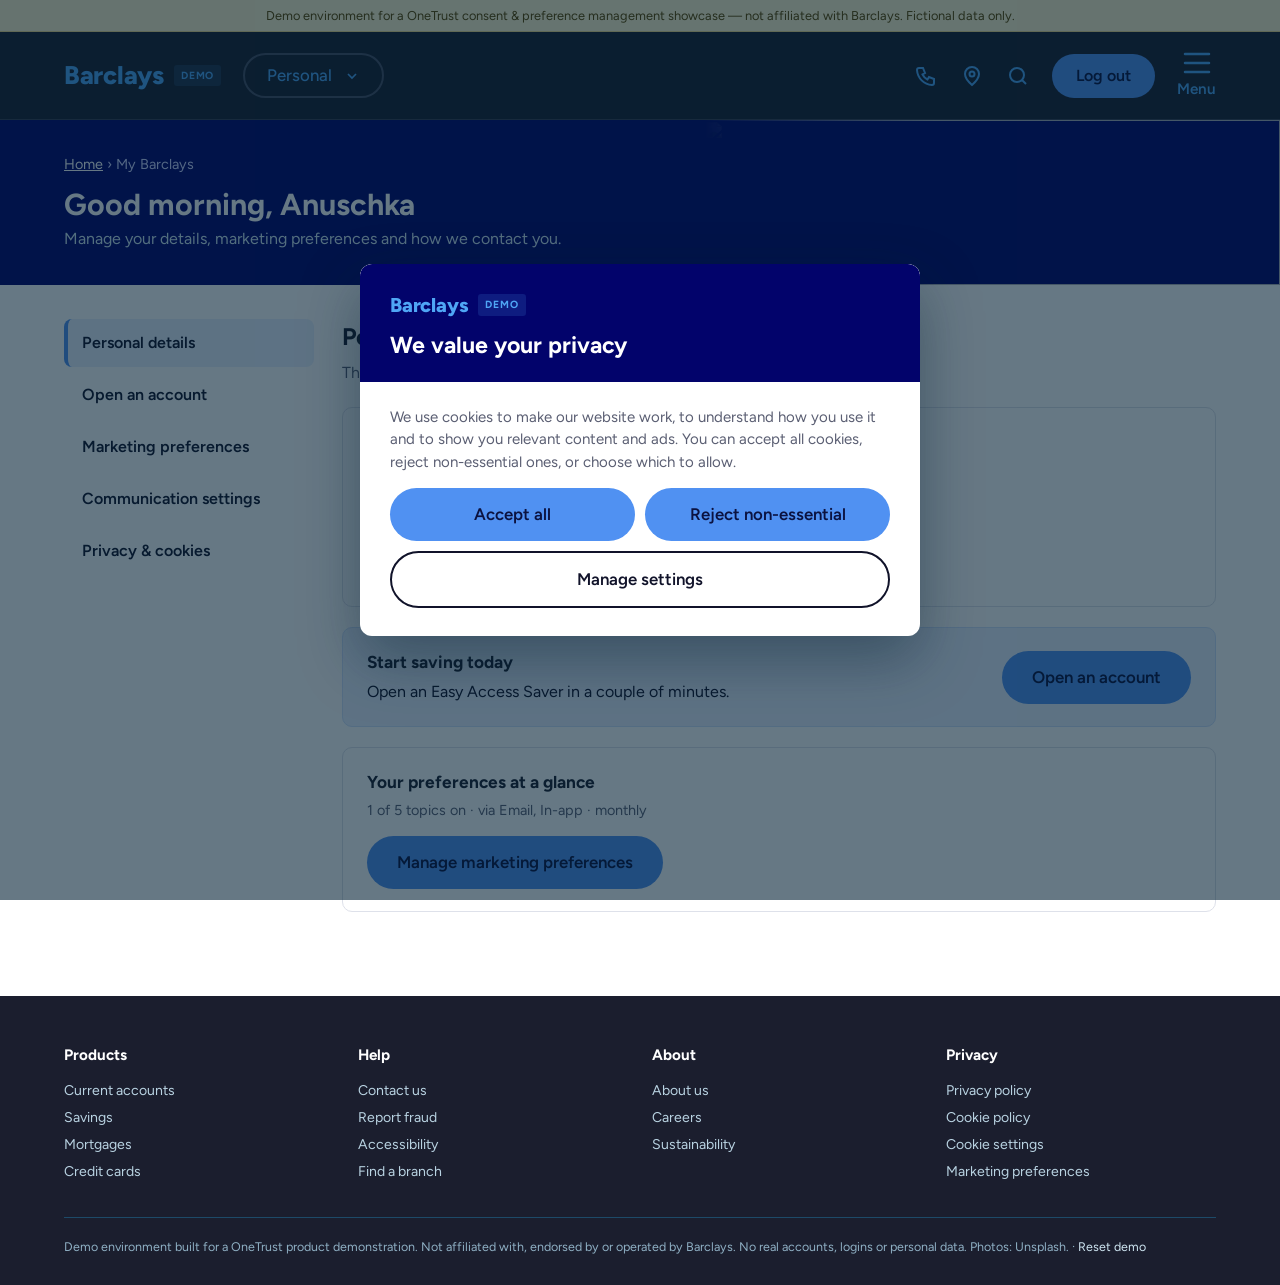
==== account.html @ 1bd02441 "Add files via upload" ====
<!DOCTYPE html>
<html lang="en-GB">
<head>
<meta charset="UTF-8">
<meta name="viewport" content="width=device-width, initial-scale=1.0">
<meta name="robots" content="noindex, nofollow">
<title>My Barclays · UCPM Demo</title>
<!-- DEMO ENVIRONMENT — NOT AFFILIATED WITH BARCLAYS. Fictional, already "signed-in" persona. -->

<script src="assets/js/onetrust-config.js"></script>

<!-- OneTrust Cookie Consent (CMP) — same domain script as index.html
<script src="https://cdn.cookielaw.org/scripttemplates/otSDKStub.js" type="text/javascript"
        charset="UTF-8" data-domain-script="YOUR-DOMAIN-SCRIPT-ID"></script>
<script type="text/javascript">function OptanonWrapper(){}</script>
-->

<!-- OneTrust embedded web form — ACCOUNT OPENING (soft opt-in collection point).
     A different web form from the newsletter one on index.html: uncomment, set data-id,
     and set softOptInCpId in assets/js/onetrust-config.js
<script src="https://privacyportaltrial.onetrust.com/consent-embedded-forms/consent-receipt-scripts/OtFormStub.js"
        data-id="YOUR-ACCOUNT-OPENING-WEB-FORM-ID" worker="https://consent-api.onetrust.com"></script>
-->

<link rel="preconnect" href="https://fonts.googleapis.com">
<link href="https://fonts.googleapis.com/css2?family=Figtree:wght@400;500;600;700;800&display=swap" rel="stylesheet" media="print" onload="this.media='all'">
<link rel="stylesheet" href="assets/css/site.css">
<script src="assets/js/site.js"></script>
</head>
<body>

<div class="demo-ribbon">Demo environment for a OneTrust consent &amp; preference management showcase — not affiliated with Barclays. Fictional data only.</div>

<header class="main">
  <div class="wrap">
    <a href="index.html" class="brand">Barclays <small>Demo</small></a>
    <button class="seg-pill">Personal
      <svg viewBox="0 0 24 24" fill="none" stroke="currentColor" stroke-width="2.5"><path d="M6 9l6 6 6-6"/></svg>
    </button>
    <div class="hdr-right">
      <button class="hdr-ico hide-sm" aria-label="Call us"><svg viewBox="0 0 24 24" fill="none" stroke="currentColor" stroke-width="2"><path d="M5 4h4l2 5-2.5 1.5a11 11 0 005 5L15 13l5 2v4a2 2 0 01-2 2A16 16 0 013 6a2 2 0 012-2"/></svg></button>
      <button class="hdr-ico" aria-label="Find us"><svg viewBox="0 0 24 24" fill="none" stroke="currentColor" stroke-width="2"><path d="M12 21s-7-6.2-7-11a7 7 0 0114 0c0 4.8-7 11-7 11z"/><circle cx="12" cy="10" r="2.5"/></svg></button>
      <button class="hdr-ico" aria-label="Search"><svg viewBox="0 0 24 24" fill="none" stroke="currentColor" stroke-width="2"><circle cx="11" cy="11" r="7"/><path d="M20 20l-4-4"/></svg></button>
      <a href="index.html" class="acct-btn">Log out</a>
      <button class="menu-btn" aria-label="Menu"><svg viewBox="0 0 30 26" fill="none" stroke="currentColor" stroke-width="2.5" stroke-linecap="round"><path d="M3 4h24M3 13h24M3 22h24"/></svg>Menu</button>
    </div>
  </div>
</header>

<main>
  <div class="acct-hero">
    <div class="bg">
      <img src="assets/img/account.jpg" alt=""
           data-cdn="https://images.unsplash.com/photo-1758272422081-20d29fb67365?auto=format&fit=crop&w=1200&h=600&q=80"
           onerror="this.onerror=null;this.src=this.dataset.cdn">
    </div>
    <div class="wrap">
      <div class="crumbs"><a href="index.html">Home</a> › My Barclays</div>
      <h1 id="greeting">Hello, Anuschka</h1>
      <p>Manage your details, marketing preferences and how we contact you.</p>
    </div>
  </div>

  <div class="wrap acct-layout">
    <aside class="side" role="tablist">
      <button data-panel="profile">Personal details</button>
      <button data-panel="open">Open an account</button>
      <button data-panel="marketing">Marketing preferences</button>
      <button data-panel="comms">Communication settings</button>
      <button data-panel="privacy">Privacy &amp; cookies</button>
    </aside>

    <div>
      <!-- Profile -->
      <div class="panel" id="panel-profile">
        <h2>Personal details</h2>
        <p class="lead">The details we hold about you. Fictional demo persona.</p>
        <div class="box">
          <dl class="kv">
            <dt>Name</dt><dd>Anuschka Mader</dd>
            <dt>Email</dt><dd>anuschka.mader@example.com</dd>
            <dt>Mobile</dt><dd>07700 900 431</dd>
            <dt>Address</dt><dd>14 Example Street, London, EC1A 0AA</dd>
            <dt>Customer since</dt><dd>March 2017</dd>
          </dl>
        </div>
        <div class="box promo-box">
          <div>
            <h3>Start saving today</h3>
            <p>Open an Easy Access Saver in a couple of minutes.</p>
          </div>
          <a class="btn btn-navy" href="#open">Open an account</a>
        </div>
        <div class="box">
          <h3>Your preferences at a glance</h3>
          <p id="summaryLine">Loading…</p>
          <a class="btn btn-navy" href="#marketing">Manage marketing preferences</a>
        </div>
      </div>

      <!-- Account opening — SOFT OPT-IN collection point -->
      <div class="panel" id="panel-open">
        <h2>Open an Easy Access Saver</h2>
        <p class="lead">Save as much or as little as you like, and withdraw whenever you need to.</p>

        <ol class="steps">
          <li class="done">Your details</li>
          <li class="done">Your account</li>
          <li class="now">Review and open</li>
        </ol>

        <div id="openFlow">
          <div class="box">
            <h3>Check your details</h3>
            <dl class="kv" style="margin-top:12px">
              <dt>Account</dt><dd>Easy Access Saver</dd>
              <dt>Interest</dt><dd>3.10% AER (variable) <span class="d-note">· illustrative demo rate</span></dd>
              <dt>Name</dt><dd>Anuschka Mader</dd>
              <dt>Email</dt><dd>anuschka.mader@example.com</dd>
              <dt>Paying in from</dt><dd>Your Barclays current account</dd>
            </dl>
          </div>

          <div class="box">
            <h3>Keeping in touch</h3>
            <!-- ==================================================================
                 ONETRUST EMBEDDED WEB FORM #2 — account opening (soft opt-in).
                 Collection point: OT_CONFIG.softOptInCpId. Installed when this
                 tab is first shown (the SDK won't render into a hidden container).
                 ================================================================== -->
            <div id="ot-container-softoptin"></div>
            <div id="demoSoft"></div>
          </div>
        </div>

        <div class="box open-ok" id="openOk" style="display:none">
          <div class="tick">✓</div>
          <h3>Your Easy Access Saver is open</h3>
          <p id="openOkLine">We've recorded your marketing choices.</p>
          <div class="btn-row" style="justify-content:center">
            <a class="btn btn-navy" href="#marketing">See my marketing preferences</a>
          </div>
        </div>

        <button class="notes-toggle" id="notesToggle" aria-expanded="false">Presenter notes</button>
        <div class="notes" id="notes" hidden>
          <h4>Soft opt-in vs explicit consent — OneTrust setup</h4>
          <ul>
            <li><b>Collection point:</b> "Account opening" web form (this page). The newsletter pop-up on the homepage is a separate collection point.</li>
            <li><b>Purpose "Offers on similar products":</b> implicit consent enabled, confirmation text = the notice above, expiry e.g. 24 months. Custom attribute <i>Lawful basis: Legitimate interests / PECR reg. 22 soft opt-in</i>.</li>
            <li><b>Box left unticked</b> → purpose recorded <code>ACTIVE</code> (implicit). <b>Box ticked</b> → <code>OPT_OUT</code> at collection.</li>
            <li><b>Purpose "Partner offers":</b> explicit consent only — soft opt-in never covers third-party marketing. Ticked → <code>ACTIVE</code>, otherwise no record.</li>
            <li><b>Newsletter pop-up:</b> explicit consent — no sale, so soft opt-in doesn't apply.</li>
            <li><b>Show next:</b> data subject profile with both receipts, then opt out in <i>Marketing preferences</i> → status becomes <code>OPT_OUT</code>.</li>
          </ul>
        </div>
      </div>

      <!-- Marketing preference centre -->
      <div class="panel" id="panel-marketing">
        <h2>Marketing preferences</h2>
        <p class="lead">Choose what you'd like to hear about, how we contact you and how often. You can change this at any time.</p>

        <div class="box">
          <div class="row">
            <div><div class="t">Receive marketing from Barclays</div><div class="d">Turn off to stop all marketing at once. Important service messages about your accounts will still reach you.</div></div>
            <label class="tgl"><input type="checkbox" id="masterOpt"><span></span></label>
          </div>
        </div>

        <div id="prefDetail">
          <div class="box">
            <h3>What you hear about</h3>
            <p>Pick the topics that are useful to you.</p>
            <p class="basis-legend"><span class="chip basis-soft">Soft opt-in</span> set when you opened a product — opt out any time. <span class="chip basis-consent">Consent</span> only on if you said yes.</p>
            <div id="purposeList"></div>
          </div>
          <div class="box">
            <h3>How we contact you</h3>
            <p>Select the channels you're happy for us to use for marketing.</p>
            <div class="chan" id="channelList"></div>
          </div>
          <div class="box">
            <h3>How often</h3>
            <p>Prefer fewer messages? Choose a lower frequency instead of opting out.</p>
            <div class="seg" id="freqSeg">
              <button data-v="weekly">Weekly</button>
              <button data-v="monthly">Monthly</button>
              <button data-v="quarterly">Quarterly</button>
            </div>
          </div>
        </div>

        <div class="save-bar">
          <button class="btn btn-navy" id="saveBtn">Save preferences</button>
          <span class="stamp" id="prefStamp"></span>
        </div>

        <!-- ONETRUST HOSTED PREFERENCE CENTRE — shown when OT_CONFIG.prefCenterUrl is set -->
        <div class="box" id="prefEmbedWrap" style="display:none;margin-top:22px">
          <h3>OneTrust preference centre</h3>
          <p>The same choices, served live from OneTrust.</p>
          <iframe id="prefEmbed" title="Preference centre"></iframe>
        </div>

        <div class="box" style="margin-top:22px">
          <h3>Consent history</h3>
          <p>Every change is recorded with when and where it was made.</p>
          <table class="history"><thead><tr><th>Date</th><th>Change</th><th>Source</th></tr></thead><tbody id="historyBody"></tbody></table>
        </div>
      </div>

      <!-- Communication settings -->
      <div class="panel" id="panel-comms">
        <h2>Communication settings</h2>
        <p class="lead">How we send you service information about your accounts.</p>
        <div class="box">
          <div class="row">
            <div><div class="t">Paperless statements <span class="pill">On</span></div><div class="d">View statements in the app and online banking instead of by post.</div></div>
            <label class="tgl"><input type="checkbox" checked data-pill><span></span></label>
          </div>
          <div class="row">
            <div><div class="t">Spending notifications</div><div class="d">Push alerts when you pay or get paid.</div></div>
            <label class="tgl"><input type="checkbox" checked><span></span></label>
          </div>
          <div class="row">
            <div><div class="t">Security &amp; fraud alerts <span class="pill req">Required</span></div><div class="d">We'll always contact you about suspicious activity. These can't be switched off.</div></div>
            <label class="tgl"><input type="checkbox" checked disabled><span></span></label>
          </div>
          <div class="row">
            <div><div class="t">Account service messages <span class="pill req">Required</span></div><div class="d">Changes to terms, rates and charges. Required by regulation.</div></div>
            <label class="tgl"><input type="checkbox" checked disabled><span></span></label>
          </div>
        </div>
        <div class="box">
          <h3>Accessible formats</h3>
          <p>Receive letters and statements in a format that works for you.</p>
          <div class="seg" id="fmtSeg">
            <button class="on">Standard</button><button>Large print</button><button>Braille</button><button>Audio</button>
          </div>
        </div>
        <button class="btn btn-navy" onclick="toast('Communication settings saved')">Save settings</button>
      </div>

      <!-- Privacy -->
      <div class="panel" id="panel-privacy">
        <h2>Privacy &amp; cookies</h2>
        <p class="lead">Control cookies on this device and find out how we use your data.</p>
        <div class="box">
          <h3>Cookie settings</h3>
          <p id="cookieSummary">Review or change the cookies you've allowed on this device.</p>
          <button class="btn btn-navy" data-cookie-settings>Manage cookie settings</button>
        </div>
        <div class="box">
          <h3>Your data rights</h3>
          <p>Request a copy of your data, ask us to correct it, or object to how we use it.</p>
          <button class="btn btn-ghost" onclick="toast('Demo: this would open the OneTrust request form')">Make a privacy request</button>
        </div>
      </div>
    </div>
  </div>
</main>

<footer>
  <div class="wrap">
    <div class="cols">
      <div><h4>Products</h4><a href="index.html#products">Current accounts</a><a href="index.html#products">Savings</a><a href="index.html#products">Mortgages</a><a href="index.html#products">Credit cards</a></div>
      <div><h4>Help</h4><a href="#">Contact us</a><a href="#">Report fraud</a><a href="#">Accessibility</a><a href="#">Find a branch</a></div>
      <div><h4>About</h4><a href="#">About us</a><a href="#">Careers</a><a href="#">Sustainability</a></div>
      <div><h4>Privacy</h4><a href="#">Privacy policy</a><a href="#">Cookie policy</a><a href="#" data-cookie-settings>Cookie settings</a><a href="#marketing">Marketing preferences</a></div>
    </div>
    <div class="legal">Demo environment built for a OneTrust product demonstration. Not affiliated with, endorsed by or operated by Barclays. No real accounts, logins or personal data. Photos: Unsplash. · <a href="#" data-reset-demo style="display:inline;color:#cfe6f2">Reset demo</a></div>
  </div>
</footer>

<script src="assets/js/account.js"></script>
</body>
</html>
---- assets/css/site.css ----
/* Barclays UCPM demo — shared styles. DEMO ONLY, not affiliated with Barclays. */
:root{
  /* Palette matched to barclays.co.uk (Oct 2026) */
  --cyan:#5091F2;   /* primary pill button blue */
  --navy:#1B1E2E;   /* header / dark chrome */
  --royal:#02036B;  /* hero band */
  --slate:#272A3D;  /* feature bands */
  --blue:#2F6FDB;   /* links, toggles, accents */
  --accent:#4FA6F5; /* light brand blue (wordmark, icons) */
  --sky:#E9F1FE;
  --ink:#11132A; --muted:#5B5F73; --line:#DEE1EA; --bg:#F5F6FA; --white:#fff;
  --ok:#2E7D32;
}
*{box-sizing:border-box;margin:0;padding:0}
html{scroll-behavior:smooth}
body{font-family:"Figtree","Helvetica Neue",Arial,system-ui,sans-serif;color:var(--ink);background:var(--white);line-height:1.5;font-size:16px}
a{color:var(--blue)}
button{font:inherit;cursor:pointer}
.wrap{max-width:1200px;margin:0 auto;padding:0 24px}

/* Demo ribbon — always visible, not removable from the UI */
.demo-ribbon{background:#FFF4CC;color:#5C4500;font-size:.8rem;text-align:center;padding:6px 12px;border-bottom:1px solid #F0D98A}

/* Header */
.topbar{background:var(--navy);color:#fff;font-size:.85rem}
.topbar .wrap{display:flex;gap:22px;align-items:center;height:38px}
.topbar a{color:#cfe6f2;text-decoration:none}
.topbar a.active{color:#fff;font-weight:700;border-bottom:3px solid var(--cyan);padding-bottom:7px;margin-top:10px}
.topbar .spacer{flex:1}
header.main{background:#fff;border-bottom:1px solid var(--line);position:sticky;top:0;z-index:50}
header.main .wrap{display:flex;align-items:center;height:74px;gap:32px}
.brand{font-size:1.65rem;font-weight:700;letter-spacing:.02em;color:var(--navy);text-decoration:none;display:flex;align-items:center;gap:10px}
.brand small{font-size:.65rem;font-weight:700;letter-spacing:.08em;background:var(--sky);color:var(--blue);padding:3px 7px;border-radius:3px;text-transform:uppercase}
nav.primary{display:flex;gap:22px;flex:1;flex-wrap:wrap}
nav.primary a{color:var(--ink);text-decoration:none;font-size:.95rem}
nav.primary a:hover{color:var(--blue);text-decoration:underline}
.acct-btn{display:flex;align-items:center;gap:8px;background:var(--navy);color:#fff;border:0;border-radius:24px;padding:9px 18px;font-weight:600;text-decoration:none;font-size:.92rem}
.acct-btn:hover{background:var(--blue)}
.acct-btn svg{width:18px;height:18px}

/* Views */
.view{display:none}
.view.active{display:block}

/* Hero */
.hero{background:linear-gradient(110deg,var(--navy) 0%,var(--navy) 48%,var(--blue) 100%);color:#fff;position:relative;overflow:hidden}
.hero .wrap{display:grid;grid-template-columns:1.1fr .9fr;gap:40px;align-items:center;padding-top:72px;padding-bottom:80px}
.hero h1{font-size:2.9rem;line-height:1.1;font-weight:700;margin-bottom:18px}
.hero p{font-size:1.15rem;color:#d7ecf6;max-width:520px;margin-bottom:28px}
.hero-art{height:300px;border-radius:50% 50% 12px 12px;background:radial-gradient(circle at 30% 30%,#33c4f5 0,var(--cyan) 35%,#0086c2 70%,var(--blue) 100%);opacity:.9;position:relative}
.hero-art::after{content:"";position:absolute;inset:40px;border-radius:50%;border:2px dashed rgba(255,255,255,.4)}
.btn{display:inline-block;border:0;border-radius:24px;padding:12px 26px;font-weight:700;text-decoration:none;font-size:.97rem}
.btn-cyan{background:var(--cyan);color:var(--navy)}
.btn-cyan:hover{background:#3fc6f5}
.btn-navy{background:var(--navy);color:#fff}
.btn-navy:hover{background:var(--blue)}
.btn-ghost{background:transparent;color:var(--navy);border:2px solid var(--navy)}
.btn-ghost-light{background:transparent;color:#fff;border:2px solid #fff;margin-left:10px}

/* Sections */
section{padding:64px 0}
section.alt{background:var(--bg)}
h2.sec{font-size:1.9rem;color:var(--navy);margin-bottom:8px}
p.lead{color:var(--muted);margin-bottom:32px;max-width:680px}
.grid{display:grid;grid-template-columns:repeat(3,1fr);gap:22px}
.card{background:#fff;border:1px solid var(--line);border-radius:10px;padding:26px;display:flex;flex-direction:column;gap:10px;transition:box-shadow .2s}
.card:hover{box-shadow:0 8px 24px rgba(0,57,93,.12)}
.card .ico{width:46px;height:46px;border-radius:50%;background:var(--sky);display:grid;place-items:center;color:var(--blue);font-size:1.3rem;font-weight:700}
.card h3{color:var(--navy);font-size:1.15rem}
.card p{color:var(--muted);font-size:.93rem;flex:1}
.card a{font-weight:700;text-decoration:none}

.promo{display:grid;grid-template-columns:1fr 1fr;gap:22px}
.promo .tile{border-radius:12px;padding:34px;color:#fff;min-height:220px;display:flex;flex-direction:column;justify-content:flex-end;gap:10px}
.promo .tile.a{background:linear-gradient(135deg,var(--blue),var(--navy))}
.promo .tile.b{background:linear-gradient(135deg,#0086c2,var(--cyan))}
.promo h3{font-size:1.4rem}
.promo p{color:#e6f4fb;font-size:.95rem}

/* Inline newsletter band */
.signup-band{background:var(--navy);color:#fff}
.signup-band .wrap{display:grid;grid-template-columns:1fr 1fr;gap:48px;align-items:start}
.signup-band h2{font-size:1.8rem;margin-bottom:10px}
.signup-band p{color:#cfe6f2}
.signup-band ul{margin:18px 0 0 18px;color:#cfe6f2;font-size:.95rem}
.signup-panel{background:#fff;color:var(--ink);border-radius:12px;padding:26px}

/* Footer */
footer{background:#002B47;color:#b9d3e2;font-size:.88rem;padding:48px 0 28px}
footer .cols{display:grid;grid-template-columns:repeat(4,1fr);gap:24px;margin-bottom:32px}
footer h4{color:#fff;margin-bottom:10px;font-size:.95rem}
footer a{color:#b9d3e2;text-decoration:none;display:block;padding:3px 0}
footer a:hover{color:#fff;text-decoration:underline}
footer .legal{border-top:1px solid #1d4a68;padding-top:20px;font-size:.78rem;color:#8fb0c4}
.linkbtn{background:none;border:0;color:#b9d3e2;padding:3px 0;text-align:left;display:block}
.linkbtn:hover{color:#fff;text-decoration:underline}

/* Overlays */
.overlay{position:fixed;inset:0;background:rgba(0,30,50,.6);z-index:9000;display:flex;align-items:center;justify-content:center;padding:20px;visibility:hidden;opacity:0;pointer-events:none;transition:opacity .2s}
.overlay.show{visibility:visible;opacity:1;pointer-events:auto}
#cookieModal{z-index:9100}
.modal{background:#fff;width:100%;max-width:560px;max-height:90vh;overflow-y:auto;border-radius:12px;box-shadow:0 24px 60px rgba(0,30,50,.4);position:relative}
.modal .head{background:var(--navy);color:#fff;padding:26px 30px 22px;border-radius:12px 12px 0 0;position:relative}
.modal .head .brand{color:#fff;font-size:1.25rem;margin-bottom:12px}
.modal .head h2{font-size:1.45rem;line-height:1.2}
.modal .body{padding:24px 30px 28px}
.modal .body p{font-size:.94rem;color:var(--muted);margin-bottom:14px}
.close-x{position:absolute;top:14px;right:14px;z-index:5;width:36px;height:36px;border-radius:50%;border:0;background:rgba(255,255,255,.15);color:#fff;font-size:1.3rem;line-height:1}
.close-x:hover{background:rgba(255,255,255,.3)}
.btn-row{display:flex;gap:10px;flex-wrap:wrap;margin-top:6px}
.btn-row .btn{flex:1;text-align:center;min-width:150px}

/* Cookie settings detail */
.ck-cat{border-top:1px solid var(--line);padding:14px 0;display:flex;gap:16px;justify-content:space-between;align-items:flex-start}
.ck-cat h4{font-size:.95rem;color:var(--navy)}
.ck-cat p{font-size:.84rem;margin:2px 0 0 !important}
.always{font-size:.78rem;font-weight:700;color:var(--ok);white-space:nowrap}

/* Toggle */
.tgl{position:relative;width:46px;height:26px;flex-shrink:0}
.tgl input{opacity:0;width:0;height:0}
.tgl span{position:absolute;inset:0;background:#B8C4CC;border-radius:26px;transition:.2s;cursor:pointer}
.tgl span::before{content:"";position:absolute;width:20px;height:20px;left:3px;top:3px;background:#fff;border-radius:50%;transition:.2s}
.tgl input:checked + span{background:var(--blue)}
.tgl input:checked + span::before{transform:translateX(20px)}
.tgl input:disabled + span{opacity:.55;cursor:not-allowed}
.tgl input:focus-visible + span{outline:3px solid var(--cyan);outline-offset:2px}

/* Demo form (stand-in for OneTrust web form) */
.demo-form label.f{display:block;font-size:.85rem;font-weight:700;margin-bottom:6px;color:var(--navy)}
.demo-form input[type=email],.demo-form input[type=text]{width:100%;padding:12px 14px;border:1px solid #9FB1BD;border-radius:6px;font-size:1rem;margin-bottom:14px}
.demo-form input:focus{outline:2px solid var(--cyan);border-color:var(--cyan)}
.chk{display:flex;gap:10px;align-items:flex-start;margin-bottom:12px;font-size:.88rem}
.chk input{margin-top:4px;width:18px;height:18px;accent-color:var(--blue);flex-shrink:0}
.chk strong{display:block;color:var(--ink)}
.chk span.d{color:var(--muted);font-size:.82rem}
.fine{font-size:.78rem;color:var(--muted);margin-top:10px}
.form-ok{display:none;text-align:center;padding:18px 0}
.form-ok .tick{width:56px;height:56px;border-radius:50%;background:#E6F4EA;color:var(--ok);display:grid;place-items:center;font-size:1.8rem;margin:0 auto 12px}
.slot-note{font-size:.72rem;color:#8A98A3;border:1px dashed #C4D0D8;border-radius:6px;padding:6px 8px;margin-bottom:12px}

/* Account */
.acct-hero{background:var(--navy);color:#fff;padding:34px 0}
.acct-hero h1{font-size:1.9rem}
.acct-hero p{color:#cfe6f2}
.acct-layout{display:grid;grid-template-columns:250px 1fr;gap:28px;padding:34px 24px 64px}
.side{display:flex;flex-direction:column;gap:4px}
.side button{background:none;border:0;text-align:left;padding:12px 14px;border-radius:8px;color:var(--ink);font-weight:600;border-left:4px solid transparent}
.side button:hover{background:var(--bg)}
.side button.active{background:var(--sky);color:var(--navy);border-left-color:var(--cyan)}
.panel{display:none}
.panel.active{display:block}
.panel h2{color:var(--navy);font-size:1.5rem;margin-bottom:6px}
.panel > p.lead{margin-bottom:22px}
.box{border:1px solid var(--line);border-radius:10px;padding:22px 24px;margin-bottom:20px;background:#fff}
.box h3{color:var(--navy);font-size:1.08rem;margin-bottom:4px}
.box > p{color:var(--muted);font-size:.9rem;margin-bottom:14px}
.row{display:flex;justify-content:space-between;align-items:flex-start;gap:20px;padding:14px 0;border-top:1px solid var(--line)}
.row:first-of-type{border-top:0}
.row .t{font-weight:700;font-size:.97rem}
.row .d{color:var(--muted);font-size:.86rem;margin-top:2px}
.kv{display:grid;grid-template-columns:180px 1fr;gap:10px 18px;font-size:.95rem}
.kv dt{color:var(--muted)}
.chan{display:grid;grid-template-columns:repeat(5,1fr);gap:10px}
.chan label{border:1px solid var(--line);border-radius:8px;padding:12px;text-align:center;font-size:.88rem;font-weight:600;cursor:pointer;user-select:none}
.chan input{display:none}
.chan label.on{background:var(--sky);border-color:var(--blue);color:var(--navy)}
.seg{display:inline-flex;border:1px solid var(--blue);border-radius:24px;overflow:hidden}
.seg button{border:0;background:#fff;color:var(--blue);padding:8px 16px;font-weight:600;font-size:.88rem}
.seg button.on{background:var(--blue);color:#fff}
.pill{display:inline-block;font-size:.72rem;font-weight:700;border-radius:12px;padding:2px 9px;background:#E6F4EA;color:var(--ok);margin-left:8px;vertical-align:middle}
.pill.req{background:#EEF1F3;color:var(--muted)}
.save-bar{display:flex;gap:12px;align-items:center;flex-wrap:wrap}
.save-bar .stamp{font-size:.82rem;color:var(--muted)}
.history{font-size:.85rem;width:100%;border-collapse:collapse}
.history th,.history td{text-align:left;padding:9px 8px;border-bottom:1px solid var(--line)}
.history th{color:var(--muted);font-weight:600;font-size:.78rem;text-transform:uppercase;letter-spacing:.04em}
.muted-all{opacity:.45;pointer-events:none}
#prefEmbed{width:100%;min-height:720px;border:1px solid var(--line);border-radius:10px}

.toast{position:fixed;bottom:24px;left:50%;transform:translateX(-50%) translateY(120px);background:var(--navy);color:#fff;padding:12px 22px;border-radius:24px;font-weight:600;z-index:9500;transition:transform .25s;box-shadow:0 8px 24px rgba(0,0,0,.25)}
.toast.show{transform:translateX(-50%) translateY(0)}


/* ===== Live-site look: header, hero, bands ===== */
.topbar{display:none}
header.main{background:var(--navy);border-bottom:1px solid #3A3D4F}
header.main .wrap{height:auto;padding-top:18px;padding-bottom:18px;flex-wrap:wrap;gap:16px 22px}
.brand{color:var(--accent);font-size:1.6rem;font-weight:800;letter-spacing:-.01em}
.brand small{background:rgba(79,166,245,.15);color:var(--accent)}
.seg-pill{display:flex;align-items:center;gap:12px;border:2px solid #4A4E63;border-radius:28px;padding:8px 22px;color:var(--accent);background:transparent;font-weight:500;font-size:1.05rem}
.seg-pill svg{width:16px;height:16px}
nav.primary{display:none}
.hdr-right{margin-left:auto;display:flex;align-items:center;gap:22px}
.hdr-ico{color:var(--accent);background:none;border:0;display:grid;place-items:center}
.hdr-ico svg{width:24px;height:24px}
.menu-btn{background:none;border:0;color:var(--accent);display:flex;flex-direction:column;align-items:center;font-weight:600;font-size:.95rem;gap:2px}
.menu-btn svg{width:30px;height:26px}
.acct-btn{background:var(--cyan);color:#0B1240;border-radius:28px;padding:10px 24px;font-weight:600;font-size:1rem}
.acct-btn:hover{background:#6AA3F5}
.acct-btn svg{display:none}

.hero{background:var(--royal)}
.hero .wrap{grid-template-columns:1fr;padding-top:48px;padding-bottom:48px;max-width:1200px}
.hero .eyebrow{font-size:.95rem;letter-spacing:.04em;text-transform:uppercase;margin-bottom:22px;color:#fff}
.hero h1{font-size:3rem;font-weight:800;letter-spacing:-.02em;max-width:760px}
.hero p{color:#fff;font-size:1.15rem;max-width:720px;margin-bottom:18px}
.hero .small{font-size:1rem;margin-bottom:34px}
.btn{border-radius:30px;padding:14px 30px;font-weight:600;font-size:1.05rem}
.btn-white{background:#fff;color:var(--royal);display:block;max-width:460px;text-align:center}
.btn-white:hover{background:#E9ECFF}
.btn-cyan{background:var(--cyan);color:#0B1240}
.btn-navy{background:var(--cyan);color:#0B1240}
.btn-navy:hover{background:#6AA3F5}
.btn-ghost{color:var(--ink);border:2px solid var(--ink)}
.btn-ghost-light{display:none}



section.intro h2{font-size:2.1rem;font-weight:800;color:var(--ink);letter-spacing:-.01em}
.card{border-radius:16px;border-color:var(--line)}
.card .ico{background:var(--sky);color:var(--blue)}
.card h3{color:var(--ink)}
.card a{color:var(--blue)}

.band-slate{background:var(--slate);color:#fff}
.band-slate h3{font-size:2.1rem;font-weight:700;margin-bottom:18px}
.band-slate p{color:#D9DBE6;font-size:1.15rem}
.band-slate .rep{color:#fff;font-weight:700;font-size:1.3rem;margin:24px 0 8px}
.band-slate .apr{color:#fff;font-weight:700;font-size:1.6rem;margin-bottom:20px}
.band-slate .btn{display:block;max-width:460px;text-align:center;margin-top:28px}
.subs-card{background:linear-gradient(180deg,#3A3E57,#1E2133);border-radius:16px;padding:40px 32px}
.subs-card h3{font-size:1.8rem}
.unused-mock-card{width:180px;height:270px;border-radius:12px;background:linear-gradient(135deg,#F4F5F7,#C9CDD3);box-shadow:0 18px 40px rgba(0,0,0,.35);transform:rotate(-12deg);position:absolute;left:8%;top:22%;display:flex;flex-direction:column;justify-content:space-between;padding:18px;color:#555;font-size:.8rem}
.unused-chip{width:30px;height:24px;border-radius:5px;background:#D8D2BC;align-self:center}

.signup-band{background:var(--royal)}
footer{background:var(--navy)}
.acct-hero{background:var(--royal)}
.side button.active{background:var(--sky);color:var(--ink);border-left-color:var(--cyan)}
.modal .head{background:var(--royal)}
.modal .head .brand{color:var(--accent)}
.tgl input:checked + span{background:var(--blue)}
.seg{border-color:var(--blue)}
.seg button{color:var(--blue)}
.seg button.on{background:var(--blue)}
.chan label.on{border-color:var(--blue);color:var(--ink)}

@media (max-width:900px){
  .hero .wrap,.signup-band .wrap,.promo,.acct-layout{grid-template-columns:1fr}
  .hero-art{display:none}
  .grid{grid-template-columns:1fr 1fr}
  footer .cols{grid-template-columns:1fr 1fr}
  nav.primary{display:none}
  .chan{grid-template-columns:repeat(3,1fr)}
  .side{flex-direction:row;overflow-x:auto}
  .side button{white-space:nowrap;border-left:0;border-bottom:3px solid transparent}
  .side button.active{border-bottom-color:var(--cyan)}
}
@media (max-width:560px){
  .grid{grid-template-columns:1fr}
  .hero h1{font-size:2.3rem !important}
  .photo{height:340px}
  .hdr-right{width:100%;justify-content:flex-end}
  .hide-sm{display:none}
  .hero h1{font-size:2.1rem}
  .kv{grid-template-columns:1fr}
}

/* ===== Photography (local files in assets/img, CDN fallback) ===== */
.photo{position:relative;overflow:hidden;background:#C9D3DC}
.photo img{display:block;width:100%;height:100%;object-fit:cover}
.photo.hero-img{height:560px}
.photo.feature-img{height:460px}
.photo.wide{height:380px}
.photo .badge{position:absolute;top:24px;right:24px;background:#fff;border:2px solid #111;border-radius:6px;padding:6px 10px;font-size:.7rem;font-weight:800;line-height:1.1;text-transform:uppercase}
.card .thumb{margin:-26px -26px 6px;height:170px;border-radius:16px 16px 0 0;overflow:hidden;background:#DDE3EA}
.card .thumb img{width:100%;height:100%;object-fit:cover;display:block}
.subs-card{display:grid;grid-template-columns:1fr 1fr;gap:32px;align-items:center;padding:0;overflow:hidden}
.subs-card .txt{padding:40px 32px}
.subs-card .img{height:100%;min-height:300px}
.subs-card .img img{width:100%;height:100%;object-fit:cover;display:block}
.split{display:grid;grid-template-columns:1fr 1fr;gap:40px;align-items:center}
.split .photo{border-radius:16px;height:420px}
.modal .head.photo-head{padding:0;background:var(--royal)}
.modal .head.photo-head .ph{height:170px;overflow:hidden}
.modal .head.photo-head .ph img{width:100%;height:100%;object-fit:cover;display:block}
.modal .head.photo-head .t{padding:20px 30px 22px}
.acct-hero{position:relative;overflow:hidden}
.acct-hero .wrap{position:relative;z-index:1}
.acct-hero .bg{position:absolute;inset:0 0 0 55%;opacity:.9}
.acct-hero .bg img{width:100%;height:100%;object-fit:cover;display:block;-webkit-mask-image:linear-gradient(90deg,transparent,#000 40%);mask-image:linear-gradient(90deg,transparent,#000 40%)}
.crumbs{font-size:.9rem;color:#cfd3ff;margin-bottom:6px}
.crumbs a{color:#fff}
@media (max-width:900px){
  .subs-card,.split{grid-template-columns:1fr}
  .subs-card .img{min-height:220px}
  .acct-hero .bg{display:none}
  .photo.hero-img{height:380px}
  .photo.feature-img{height:320px}
}

/* ===== Account opening (soft opt-in) ===== */
.steps{list-style:none;display:flex;gap:8px;margin:0 0 22px;padding:0;flex-wrap:wrap}
.steps li{flex:1;min-width:120px;font-size:.85rem;font-weight:600;color:var(--muted);border-top:4px solid var(--line);padding-top:8px}
.steps li.done{color:var(--ink);border-top-color:var(--blue)}
.steps li.done::before{content:"✓ ";color:var(--blue)}
.steps li.now{color:var(--ink);border-top-color:var(--cyan)}
.d-note{color:var(--muted);font-size:.8rem}
.notice{background:var(--sky);border-left:4px solid var(--blue);border-radius:8px;padding:14px 16px;font-size:.92rem;color:var(--ink);margin-bottom:16px}
.optgroup{border-top:1px solid var(--line);padding-top:14px;margin-top:6px}
.optgroup .lbl{font-size:.78rem;font-weight:700;letter-spacing:.04em;text-transform:uppercase;color:var(--muted);margin-bottom:8px}
.open-ok{text-align:center;padding:36px 24px}
.open-ok .tick{width:56px;height:56px;border-radius:50%;background:#E6F4EA;color:var(--ok);display:grid;place-items:center;font-size:1.8rem;margin:0 auto 12px}
.open-ok p{margin:6px auto 18px;max-width:520px}
.promo-box{display:flex;justify-content:space-between;align-items:center;gap:16px;flex-wrap:wrap;background:var(--sky);border-color:#CFE0FB}
.promo-box p{margin:0 !important}

/* Presenter notes (hidden by default) */
.notes-toggle{margin-top:8px;background:none;border:1px dashed #B6BCCB;border-radius:20px;padding:6px 14px;font-size:.8rem;color:var(--muted)}
.notes{margin-top:12px;background:#FFFBEA;border:1px solid #F0D98A;border-radius:10px;padding:16px 18px;font-size:.86rem;color:#4A3A00}
.notes h4{margin-bottom:8px;font-size:.92rem}
.notes ul{margin-left:18px;display:grid;gap:6px}
.notes code{background:#fff;border:1px solid #EADBA0;border-radius:4px;padding:0 5px;font-size:.8rem}

/* Lawful basis + status chips in the preference centre */
.chips{display:flex;gap:6px;flex-wrap:wrap;margin-top:6px}
.chip{font-size:.7rem;font-weight:700;border-radius:12px;padding:2px 9px;letter-spacing:.02em}
.chip.basis-consent{background:#E8EEFF;color:#2A3FA8}
.chip.basis-soft{background:#FFF1DC;color:#8A4B00}
.chip.st-ACTIVE{background:#E6F4EA;color:var(--ok)}
.chip.st-OPT_OUT,.chip.st-WITHDRAWN{background:#FDECEA;color:#B3261E}
.chip.st-NO_CONSENT{background:#EEF1F3;color:var(--muted)}
.basis-legend{font-size:.82rem;color:var(--muted);margin:-6px 0 10px}
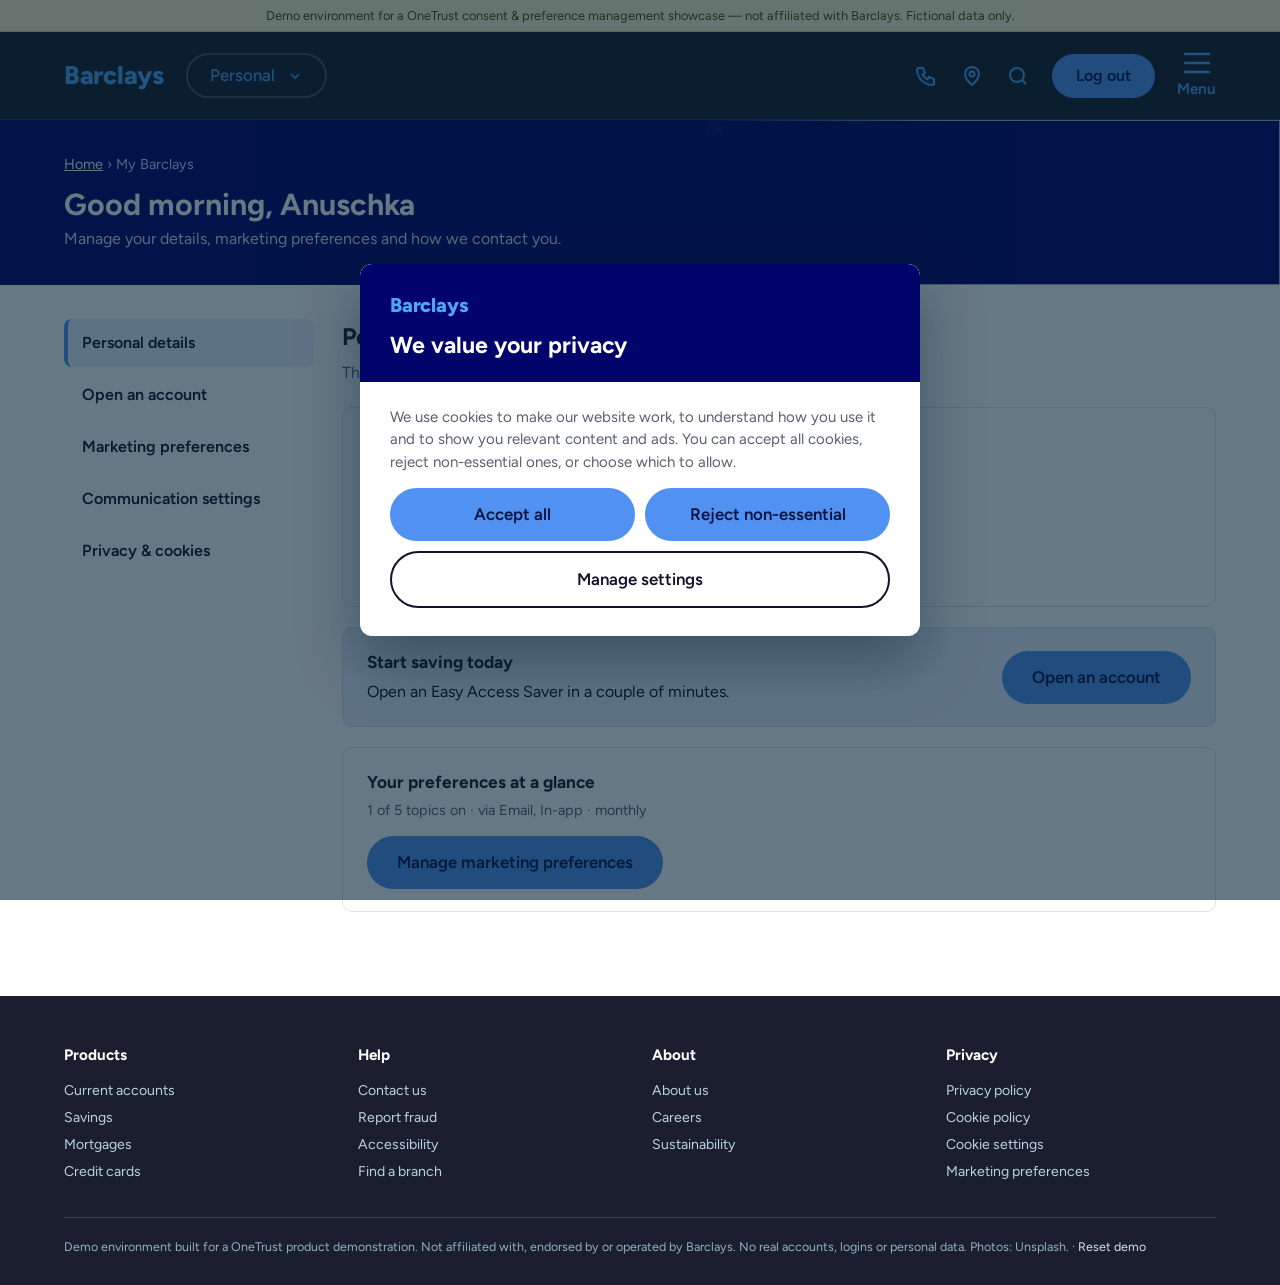
==== commit bd2e82fa: "Add files via upload" ====
--- a/account.html
+++ b/account.html
@@ -15,12 +15,13 @@
 <script type="text/javascript">function OptanonWrapper(){}</script>
 -->
 
-<!-- OneTrust embedded web form — ACCOUNT OPENING (soft opt-in collection point).
-     A different web form from the newsletter one on index.html: uncomment, set data-id,
-     and set softOptInCpId in assets/js/onetrust-config.js
+<!-- OneTrust embedded web form — ACCOUNT OPENING (soft opt-in collection point
+     "Account Opening - Soft Opt-In"). The OtSdk queue stub is defined in
+     onetrust-config.js, which loads above, so it exists before this script runs.
+     Collection point ID (button trigger minus "ot-") is softOptInCpId in onetrust-config.js. -->
 <script src="https://privacyportaltrial.onetrust.com/consent-embedded-forms/consent-receipt-scripts/OtFormStub.js"
-        data-id="YOUR-ACCOUNT-OPENING-WEB-FORM-ID" worker="https://consent-api.onetrust.com"></script>
--->
+        data-id="89af9315-196c-45ad-88ea-1b8ec3fe5a51"
+        worker="https://consent-api.onetrust.com"></script>
 
 <link rel="preconnect" href="https://fonts.googleapis.com">
 <link href="https://fonts.googleapis.com/css2?family=Figtree:wght@400;500;600;700;800&display=swap" rel="stylesheet" media="print" onload="this.media='all'">
@@ -33,7 +34,7 @@
 
 <header class="main">
   <div class="wrap">
-    <a href="index.html" class="brand">Barclays <small>Demo</small></a>
+    <a href="index.html" class="brand">Barclays</a>
     <button class="seg-pill">Personal
       <svg viewBox="0 0 24 24" fill="none" stroke="currentColor" stroke-width="2.5"><path d="M6 9l6 6 6-6"/></svg>
     </button>
@@ -121,14 +122,29 @@
             </dl>
           </div>
 
-          <div class="box">
-            <h3>Keeping in touch</h3>
+          <div class="box ot-soft-box">
             <!-- ==================================================================
-                 ONETRUST EMBEDDED WEB FORM #2 — account opening (soft opt-in).
-                 Collection point: OT_CONFIG.softOptInCpId. Installed when this
-                 tab is first shown (the SDK won't render into a hidden container).
+                 ONETRUST EMBEDDED WEB FORM #2 — "Account Opening - Soft Opt-In".
+                 Rendered by OneTrust.webform.InstallCP(softOptInCpId) into the
+                 container below when this tab is first shown (the SDK won't
+                 render into a hidden container).
+                 The purpose "Offers on products similar to yours" is a HIDDEN
+                 field with default value Checked = implicit consent on submit.
+                 Our visible opt-out box (#softOptOut) is moved into the form,
+                 just above its submit button, and unticks that hidden field.
                  ================================================================== -->
-            <div id="ot-container-softoptin"></div>
+            <div id="ot-container"></div>
+
+            <label class="chk soft-optout" id="softOptOut" hidden>
+              <input type="checkbox" id="softOptOutBox" data-purpose-id="topic-similar-optout">
+              <span><strong>I don't want to receive offers about similar Barclays products</strong>
+              <span class="d">Leave this unticked to keep hearing about them.</span></span>
+            </label>
+
+            <div class="slot-note" id="otSoftFallback" hidden>
+              The OneTrust form didn't load. Check the collection point is published and this
+              domain is authorised in OneTrust, then reload.
+            </div>
             <div id="demoSoft"></div>
           </div>
         </div>
@@ -142,18 +158,6 @@
           </div>
         </div>
 
-        <button class="notes-toggle" id="notesToggle" aria-expanded="false">Presenter notes</button>
-        <div class="notes" id="notes" hidden>
-          <h4>Soft opt-in vs explicit consent — OneTrust setup</h4>
-          <ul>
-            <li><b>Collection point:</b> "Account opening" web form (this page). The newsletter pop-up on the homepage is a separate collection point.</li>
-            <li><b>Purpose "Offers on similar products":</b> implicit consent enabled, confirmation text = the notice above, expiry e.g. 24 months. Custom attribute <i>Lawful basis: Legitimate interests / PECR reg. 22 soft opt-in</i>.</li>
-            <li><b>Box left unticked</b> → purpose recorded <code>ACTIVE</code> (implicit). <b>Box ticked</b> → <code>OPT_OUT</code> at collection.</li>
-            <li><b>Purpose "Partner offers":</b> explicit consent only — soft opt-in never covers third-party marketing. Ticked → <code>ACTIVE</code>, otherwise no record.</li>
-            <li><b>Newsletter pop-up:</b> explicit consent — no sale, so soft opt-in doesn't apply.</li>
-            <li><b>Show next:</b> data subject profile with both receipts, then opt out in <i>Marketing preferences</i> → status becomes <code>OPT_OUT</code>.</li>
-          </ul>
-        </div>
       </div>
 
       <!-- Marketing preference centre -->
--- a/assets/css/site.css
+++ b/assets/css/site.css
@@ -332,3 +332,6 @@
 .chip.st-OPT_OUT,.chip.st-WITHDRAWN{background:#FDECEA;color:#B3261E}
 .chip.st-NO_CONSENT{background:#EEF1F3;color:var(--muted)}
 .basis-legend{font-size:.82rem;color:var(--muted);margin:-6px 0 10px}
+
+/* OneTrust form slot: no frame border if the form renders in an iframe */
+#ot-container iframe{border:0 !important;width:100% !important;display:block;background:transparent}
